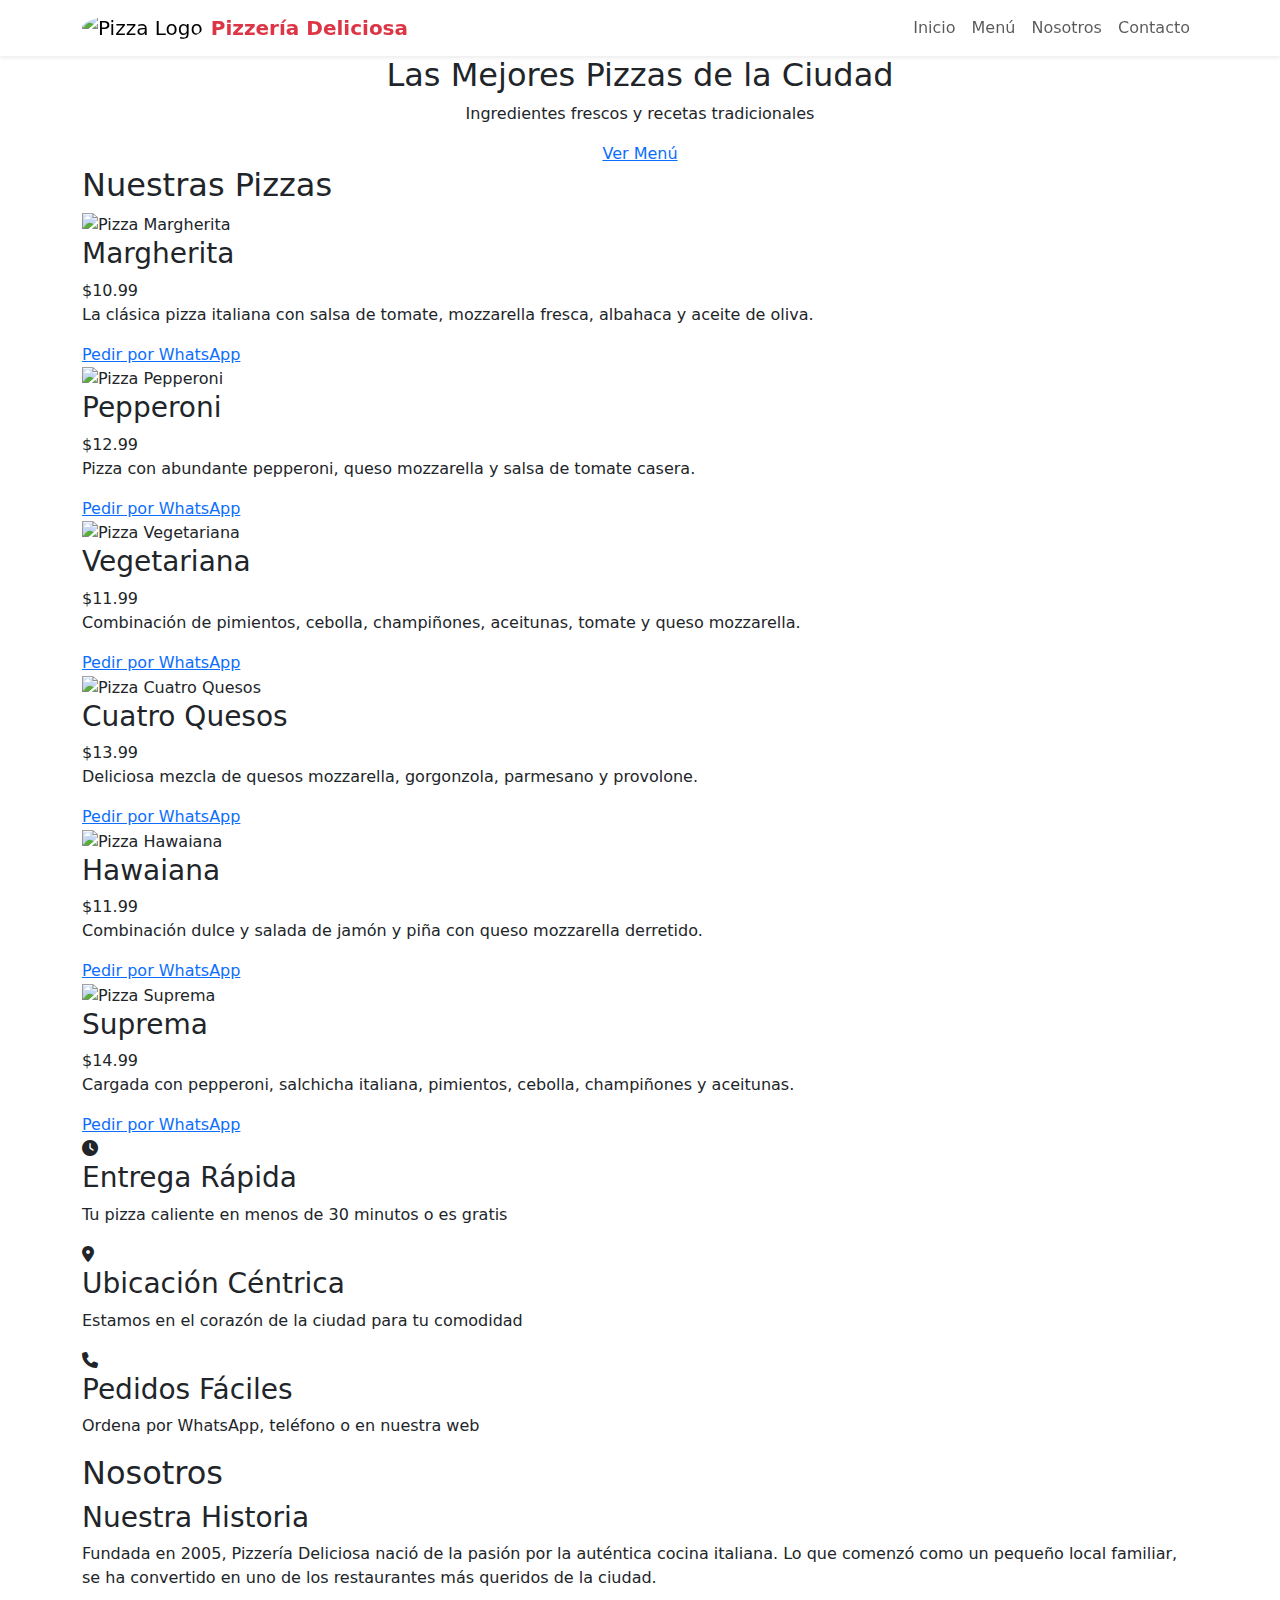
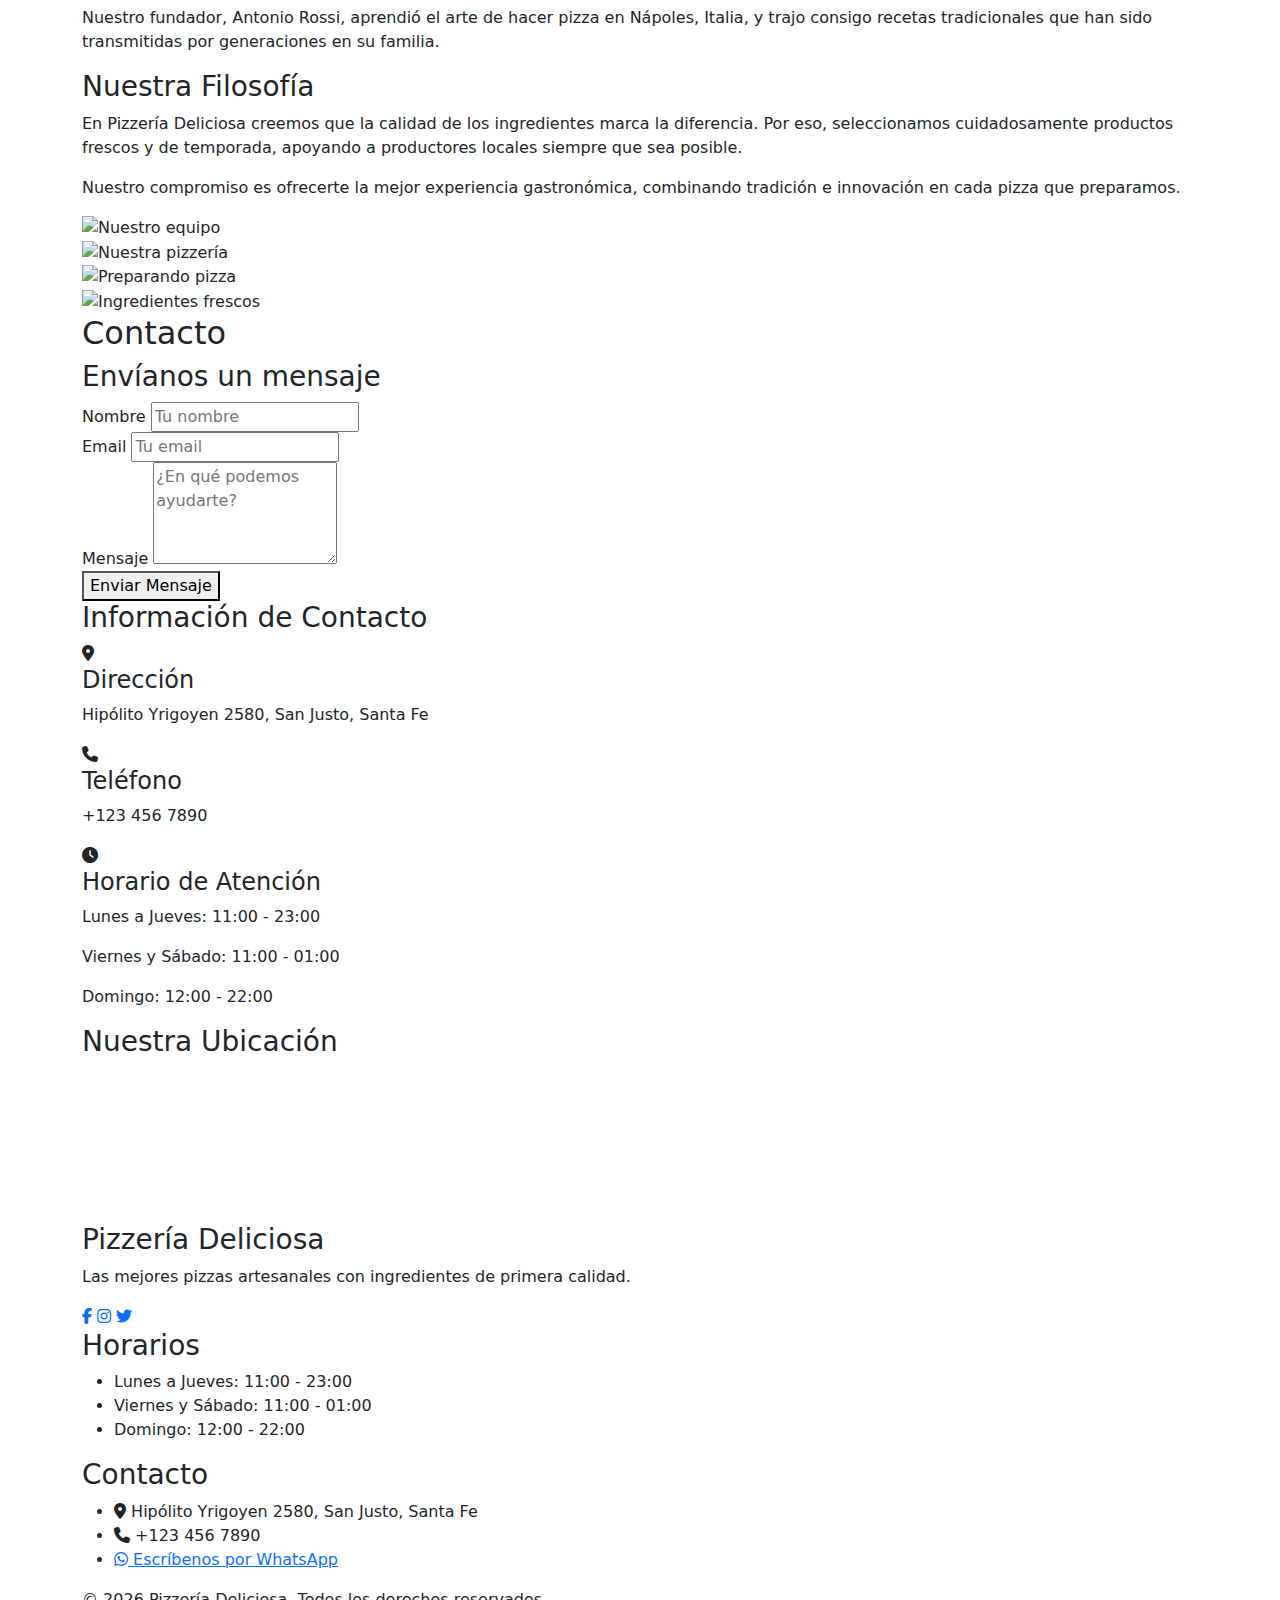
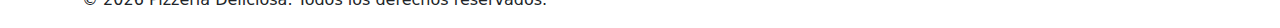
==== clase-2-joyeria-brillo/index.html @ 11b2b46f "clase 2 - estructura web realizada" ====
<!DOCTYPE html>
<html lang="es">

<head>
  <meta charset="UTF-8">
  <meta name="viewport" content="width=device-width, initial-scale=1.0">
  <title>Pizzería Deliciosa</title>
  <!-- Bootstrap CSS -->
  <link href="https://cdn.jsdelivr.net/npm/bootstrap@5.3.0/dist/css/bootstrap.min.css" rel="stylesheet">
  <!-- Font Awesome para iconos -->
  <link rel="stylesheet" href="https://cdnjs.cloudflare.com/ajax/libs/font-awesome/6.4.0/css/all.min.css">
  <!-- Estilos personalizados -->
  <link rel="stylesheet" href="styles.css">
</head>

<body id="top">
  <!-- Header con Bootstrap -->
  <header class="sticky-top bg-white shadow-sm">
    <nav class="navbar navbar-expand-lg navbar-light">
      <div class="container container-narrow">
        <a class="navbar-brand d-flex align-items-center" href="#">
          <img src="https://via.placeholder.com/40" alt="Pizza Logo" class="rounded-circle me-2">
          <span class="fw-bold text-danger">Pizzería Deliciosa</span>
        </a>
        <button class="navbar-toggler" type="button" data-bs-toggle="collapse" data-bs-target="#navbarNav">
          <span class="navbar-toggler-icon"></span>
        </button>
        <div class="collapse navbar-collapse" id="navbarNav">
          <ul class="navbar-nav ms-auto">
            <li class="nav-item">
              <a class="nav-link" href="#top">Inicio</a>
            </li>
            <li class="nav-item">
              <a class="nav-link" href="#menu">Menú</a>
            </li>
            <li class="nav-item">
              <a class="nav-link" href="#nosotros">Nosotros</a>
            </li>
            <li class="nav-item">
              <a class="nav-link" href="#contacto">Contacto</a>
            </li>
          </ul>
        </div>
      </div>
    </nav>
  </header>

  <main>
    <!-- Hero Section -->
    <section class="hero-section">
      <div class="container container-narrow text-center">
        <h2 class="hero-title">Las Mejores Pizzas de la Ciudad</h2>
        <p class="hero-subtitle">Ingredientes frescos y recetas tradicionales</p>
        <a href="#menu" class="btn-primary">Ver Menú</a>
      </div>
    </section>

    <!-- Menu Section -->
    <section id="menu" class="menu-section">
      <div class="container container-narrow">
        <h2 class="section-title">Nuestras Pizzas</h2>

        <div class="pizza-grid">
          <!-- Pizza 1 -->
          <div class="pizza-card">
            <div class="pizza-image">
              <img src="https://via.placeholder.com/400x300" alt="Pizza Margherita">
            </div>
            <div class="pizza-content">
              <div class="pizza-header">
                <h3>Margherita</h3>
                <span class="price">$10.99</span>
              </div>
              <p>La clásica pizza italiana con salsa de tomate, mozzarella fresca, albahaca y aceite de oliva.</p>
              <a href="https://wa.me/1234567890?text=Hola%20me%20comunico%20por%20el%20producto%20'Margherita'"
                target="_blank" class="btn-whatsapp">
                Pedir por WhatsApp
              </a>
            </div>
          </div>

          <!-- Pizza 2 -->
          <div class="pizza-card">
            <div class="pizza-image">
              <img src="https://via.placeholder.com/400x300" alt="Pizza Pepperoni">
            </div>
            <div class="pizza-content">
              <div class="pizza-header">
                <h3>Pepperoni</h3>
                <span class="price">$12.99</span>
              </div>
              <p>Pizza con abundante pepperoni, queso mozzarella y salsa de tomate casera.</p>
              <a href="https://wa.me/1234567890?text=Hola%20me%20comunico%20por%20el%20producto%20'Pepperoni'"
                target="_blank" class="btn-whatsapp">
                Pedir por WhatsApp
              </a>
            </div>
          </div>

          <!-- Pizza 3 -->
          <div class="pizza-card">
            <div class="pizza-image">
              <img src="https://via.placeholder.com/400x300" alt="Pizza Vegetariana">
            </div>
            <div class="pizza-content">
              <div class="pizza-header">
                <h3>Vegetariana</h3>
                <span class="price">$11.99</span>
              </div>
              <p>Combinación de pimientos, cebolla, champiñones, aceitunas, tomate y queso mozzarella.</p>
              <a href="https://wa.me/1234567890?text=Hola%20me%20comunico%20por%20el%20producto%20'Vegetariana'"
                target="_blank" class="btn-whatsapp">
                Pedir por WhatsApp
              </a>
            </div>
          </div>

          <!-- Pizza 4 -->
          <div class="pizza-card">
            <div class="pizza-image">
              <img src="https://via.placeholder.com/400x300" alt="Pizza Cuatro Quesos">
            </div>
            <div class="pizza-content">
              <div class="pizza-header">
                <h3>Cuatro Quesos</h3>
                <span class="price">$13.99</span>
              </div>
              <p>Deliciosa mezcla de quesos mozzarella, gorgonzola, parmesano y provolone.</p>
              <a href="https://wa.me/1234567890?text=Hola%20me%20comunico%20por%20el%20producto%20'Cuatro%20Quesos'"
                target="_blank" class="btn-whatsapp">
                Pedir por WhatsApp
              </a>
            </div>
          </div>

          <!-- Pizza 5 -->
          <div class="pizza-card">
            <div class="pizza-image">
              <img src="https://via.placeholder.com/400x300" alt="Pizza Hawaiana">
            </div>
            <div class="pizza-content">
              <div class="pizza-header">
                <h3>Hawaiana</h3>
                <span class="price">$11.99</span>
              </div>
              <p>Combinación dulce y salada de jamón y piña con queso mozzarella derretido.</p>
              <a href="https://wa.me/1234567890?text=Hola%20me%20comunico%20por%20el%20producto%20'Hawaiana'"
                target="_blank" class="btn-whatsapp">
                Pedir por WhatsApp
              </a>
            </div>
          </div>

          <!-- Pizza 6 -->
          <div class="pizza-card">
            <div class="pizza-image">
              <img src="https://via.placeholder.com/400x300" alt="Pizza Suprema">
            </div>
            <div class="pizza-content">
              <div class="pizza-header">
                <h3>Suprema</h3>
                <span class="price">$14.99</span>
              </div>
              <p>Cargada con pepperoni, salchicha italiana, pimientos, cebolla, champiñones y aceitunas.</p>
              <a href="https://wa.me/1234567890?text=Hola%20me%20comunico%20por%20el%20producto%20'Suprema'"
                target="_blank" class="btn-whatsapp">
                Pedir por WhatsApp
              </a>
            </div>
          </div>
        </div>
      </div>
    </section>

    <!-- Features Section -->
    <section class="features-section">
      <div class="container container-narrow">
        <div class="features-grid">
          <div class="feature-item">
            <div class="feature-icon">
              <i class="fas fa-clock"></i>
            </div>
            <h3>Entrega Rápida</h3>
            <p>Tu pizza caliente en menos de 30 minutos o es gratis</p>
          </div>

          <div class="feature-item">
            <div class="feature-icon">
              <i class="fas fa-map-marker-alt"></i>
            </div>
            <h3>Ubicación Céntrica</h3>
            <p>Estamos en el corazón de la ciudad para tu comodidad</p>
          </div>

          <div class="feature-item">
            <div class="feature-icon">
              <i class="fas fa-phone"></i>
            </div>
            <h3>Pedidos Fáciles</h3>
            <p>Ordena por WhatsApp, teléfono o en nuestra web</p>
          </div>
        </div>
      </div>
    </section>

    <!-- Nosotros Section -->
    <section id="nosotros" class="nosotros-section">
      <div class="container container-narrow">
        <h2 class="section-title">Nosotros</h2>

        <div class="nosotros-grid">
          <div class="nosotros-content">
            <h3>Nuestra Historia</h3>
            <p>
              Fundada en 2005, Pizzería Deliciosa nació de la pasión por la auténtica cocina italiana. Lo que
              comenzó como un pequeño local familiar, se ha convertido en uno de los restaurantes más queridos de la
              ciudad.
            </p>
            <p>
              Nuestro fundador, Antonio Rossi, aprendió el arte de hacer pizza en Nápoles, Italia, y trajo consigo
              recetas tradicionales que han sido transmitidas por generaciones en su familia.
            </p>
            <h3>Nuestra Filosofía</h3>
            <p>
              En Pizzería Deliciosa creemos que la calidad de los ingredientes marca la diferencia. Por eso,
              seleccionamos cuidadosamente productos frescos y de temporada, apoyando a productores locales siempre
              que sea posible.
            </p>
            <p>
              Nuestro compromiso es ofrecerte la mejor experiencia gastronómica, combinando tradición e innovación
              en cada pizza que preparamos.
            </p>
          </div>
          <div class="nosotros-images">
            <div class="image-grid">
              <div class="image-item">
                <img src="https://via.placeholder.com/300x400" alt="Nuestro equipo">
              </div>
              <div class="image-item image-offset">
                <img src="https://via.placeholder.com/300x400" alt="Nuestra pizzería">
              </div>
              <div class="image-item">
                <img src="https://via.placeholder.com/300x400" alt="Preparando pizza">
              </div>
              <div class="image-item image-offset">
                <img src="https://via.placeholder.com/300x400" alt="Ingredientes frescos">
              </div>
            </div>
          </div>
        </div>
      </div>
    </section>

    <!-- Contacto Section -->
    <section id="contacto" class="contacto-section">
      <div class="container container-narrow">
        <h2 class="section-title">Contacto</h2>

        <div class="contacto-grid">
          <div class="contacto-form">
            <div class="form-container">
              <h3>Envíanos un mensaje</h3>
              <form>
                <div class="form-group">
                  <label for="name">Nombre</label>
                  <input type="text" id="name" placeholder="Tu nombre">
                </div>
                <div class="form-group">
                  <label for="email">Email</label>
                  <input type="email" id="email" placeholder="Tu email">
                </div>
                <div class="form-group">
                  <label for="message">Mensaje</label>
                  <textarea id="message" rows="4" placeholder="¿En qué podemos ayudarte?"></textarea>
                </div>
                <button type="submit" class="btn-submit">Enviar Mensaje</button>
              </form>
            </div>
          </div>

          <div class="contacto-info">
            <div class="info-container">
              <h3>Información de Contacto</h3>
              <div class="info-item">
                <div class="info-icon">
                  <i class="fas fa-map-marker-alt"></i>
                </div>
                <div>
                  <h4>Dirección</h4>
                  <p>Hipólito Yrigoyen 2580, San Justo, Santa Fe</p>
                </div>
              </div>
              <div class="info-item">
                <div class="info-icon">
                  <i class="fas fa-phone"></i>
                </div>
                <div>
                  <h4>Teléfono</h4>
                  <p>+123 456 7890</p>
                </div>
              </div>
              <div class="info-item">
                <div class="info-icon">
                  <i class="fas fa-clock"></i>
                </div>
                <div>
                  <h4>Horario de Atención</h4>
                  <p>Lunes a Jueves: 11:00 - 23:00</p>
                  <p>Viernes y Sábado: 11:00 - 01:00</p>
                  <p>Domingo: 12:00 - 22:00</p>
                </div>
              </div>
            </div>

            <div class="map-container">
              <h3>Nuestra Ubicación</h3>
              <div class="map">
                <iframe
                  src="https://www.google.com/maps/embed?pb=!1m18!1m12!1m3!1d27138.40441488!2d-60.60000973437499!3d-30.789999999999996!2m3!1f0!2f0!3f0!3m2!1i1024!2i768!4f13.1!3m3!1m2!1s0x944ac8f3b5c1c5f5%3A0x8be6d7626d2dfe0a!2sSan%20Justo%2C%20Santa%20Fe!5e0!3m2!1ses!2sar!4v1712177580000!5m2!1ses!2sar"
                  width="100%" height="100%" style="border:0;" allowfullscreen="" loading="lazy"
                  referrerpolicy="no-referrer-when-downgrade">
                </iframe>
              </div>
            </div>
          </div>
        </div>
      </div>
    </section>
  </main>

  <footer>
    <div class="container container-narrow">
      <div class="footer-grid">
        <div class="footer-about">
          <h3>Pizzería Deliciosa</h3>
          <p>Las mejores pizzas artesanales con ingredientes de primera calidad.</p>
          <div class="social-links">
            <a href="#"><i class="fab fa-facebook-f"></i></a>
            <a href="#"><i class="fab fa-instagram"></i></a>
            <a href="#"><i class="fab fa-twitter"></i></a>
          </div>
        </div>

        <div class="footer-hours">
          <h3>Horarios</h3>
          <ul>
            <li>Lunes a Jueves: 11:00 - 23:00</li>
            <li>Viernes y Sábado: 11:00 - 01:00</li>
            <li>Domingo: 12:00 - 22:00</li>
          </ul>
        </div>

        <div class="footer-contact">
          <h3>Contacto</h3>
          <ul>
            <li>
              <i class="fas fa-map-marker-alt"></i>
              <span>Hipólito Yrigoyen 2580, San Justo, Santa Fe</span>
            </li>
            <li>
              <i class="fas fa-phone"></i>
              <span>+123 456 7890</span>
            </li>
            <li>
              <a href="https://wa.me/1234567890" target="_blank">
                <i class="fab fa-whatsapp"></i>
                <span>Escríbenos por WhatsApp</span>
              </a>
            </li>
          </ul>
        </div>
      </div>

      <div class="footer-bottom">
        <p>&copy;
          <script>document.write(new Date().getFullYear())</script> Pizzería Deliciosa. Todos los derechos reservados.
        </p>
      </div>
    </div>
  </footer>

  <!-- Bootstrap JS Bundle with Popper -->
  <script src="https://cdn.jsdelivr.net/npm/bootstrap@5.3.0/dist/js/bootstrap.bundle.min.js"></script>
</body>

</html>
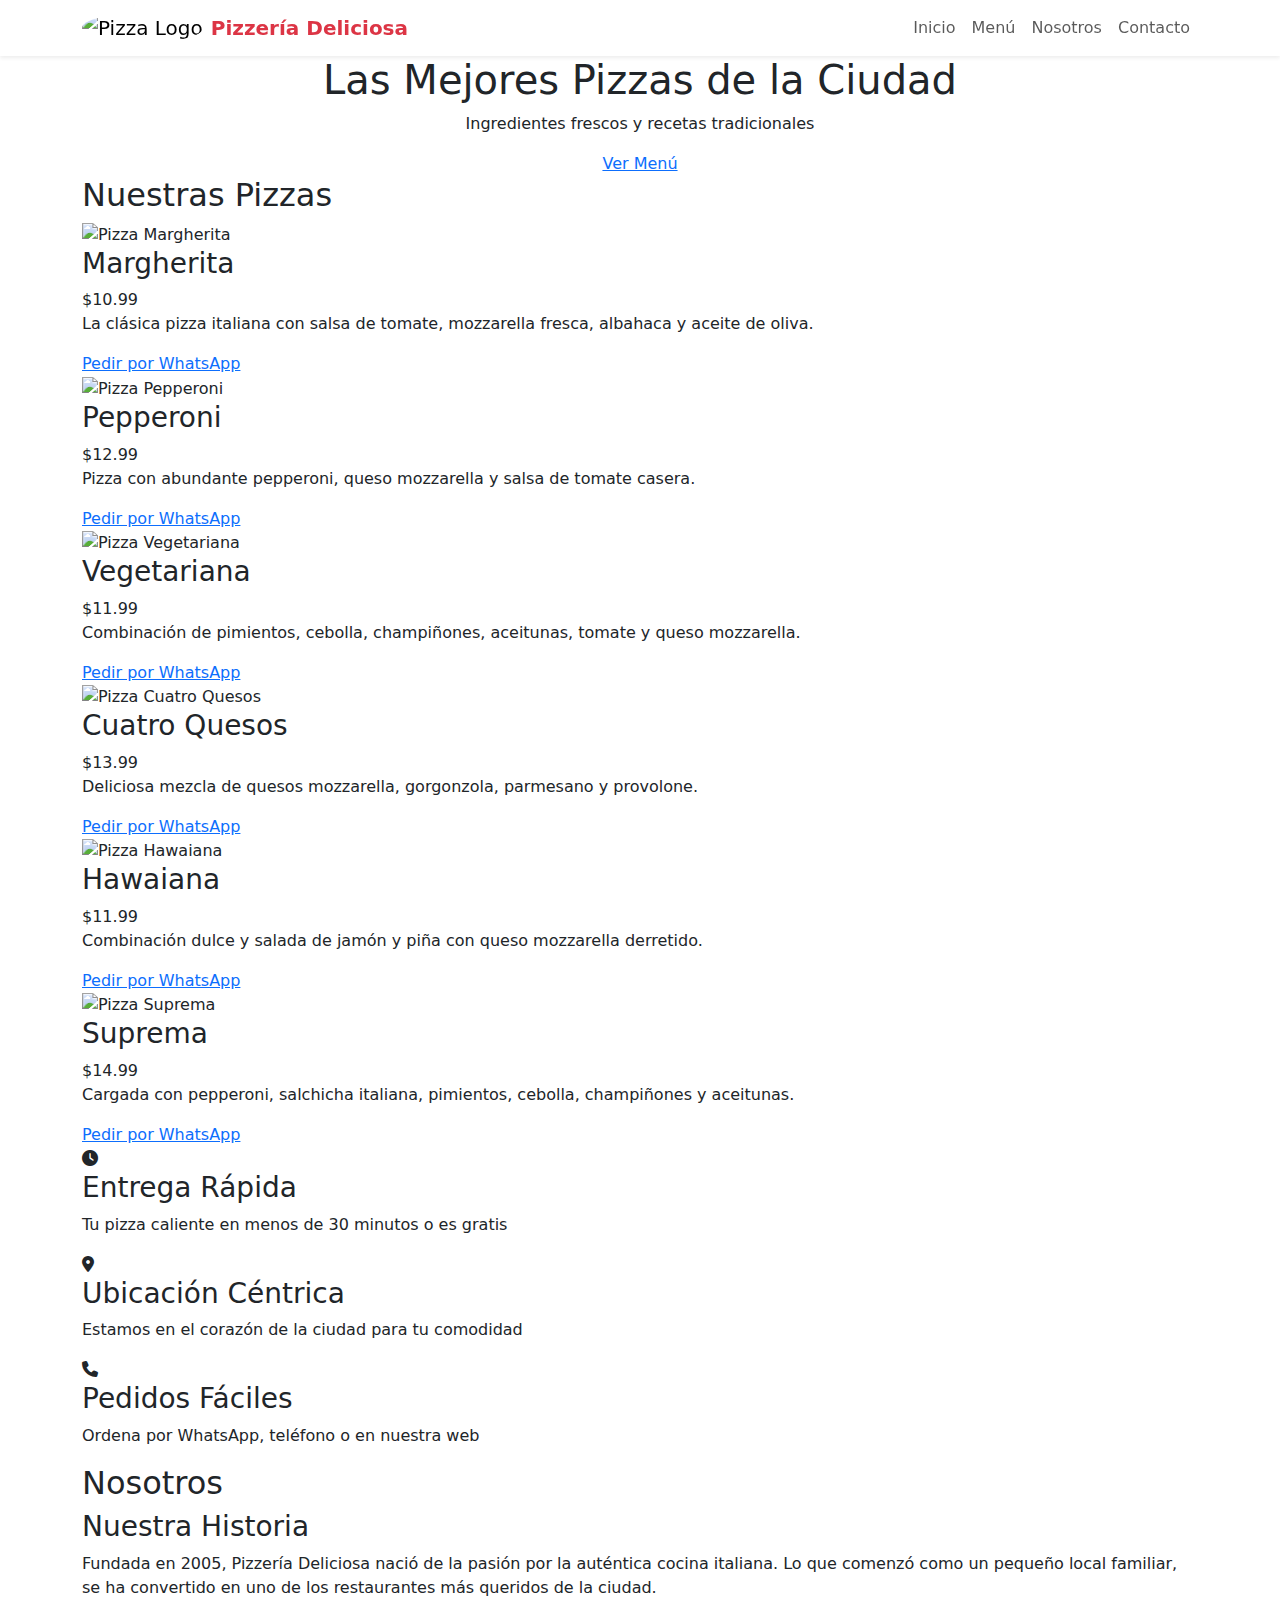
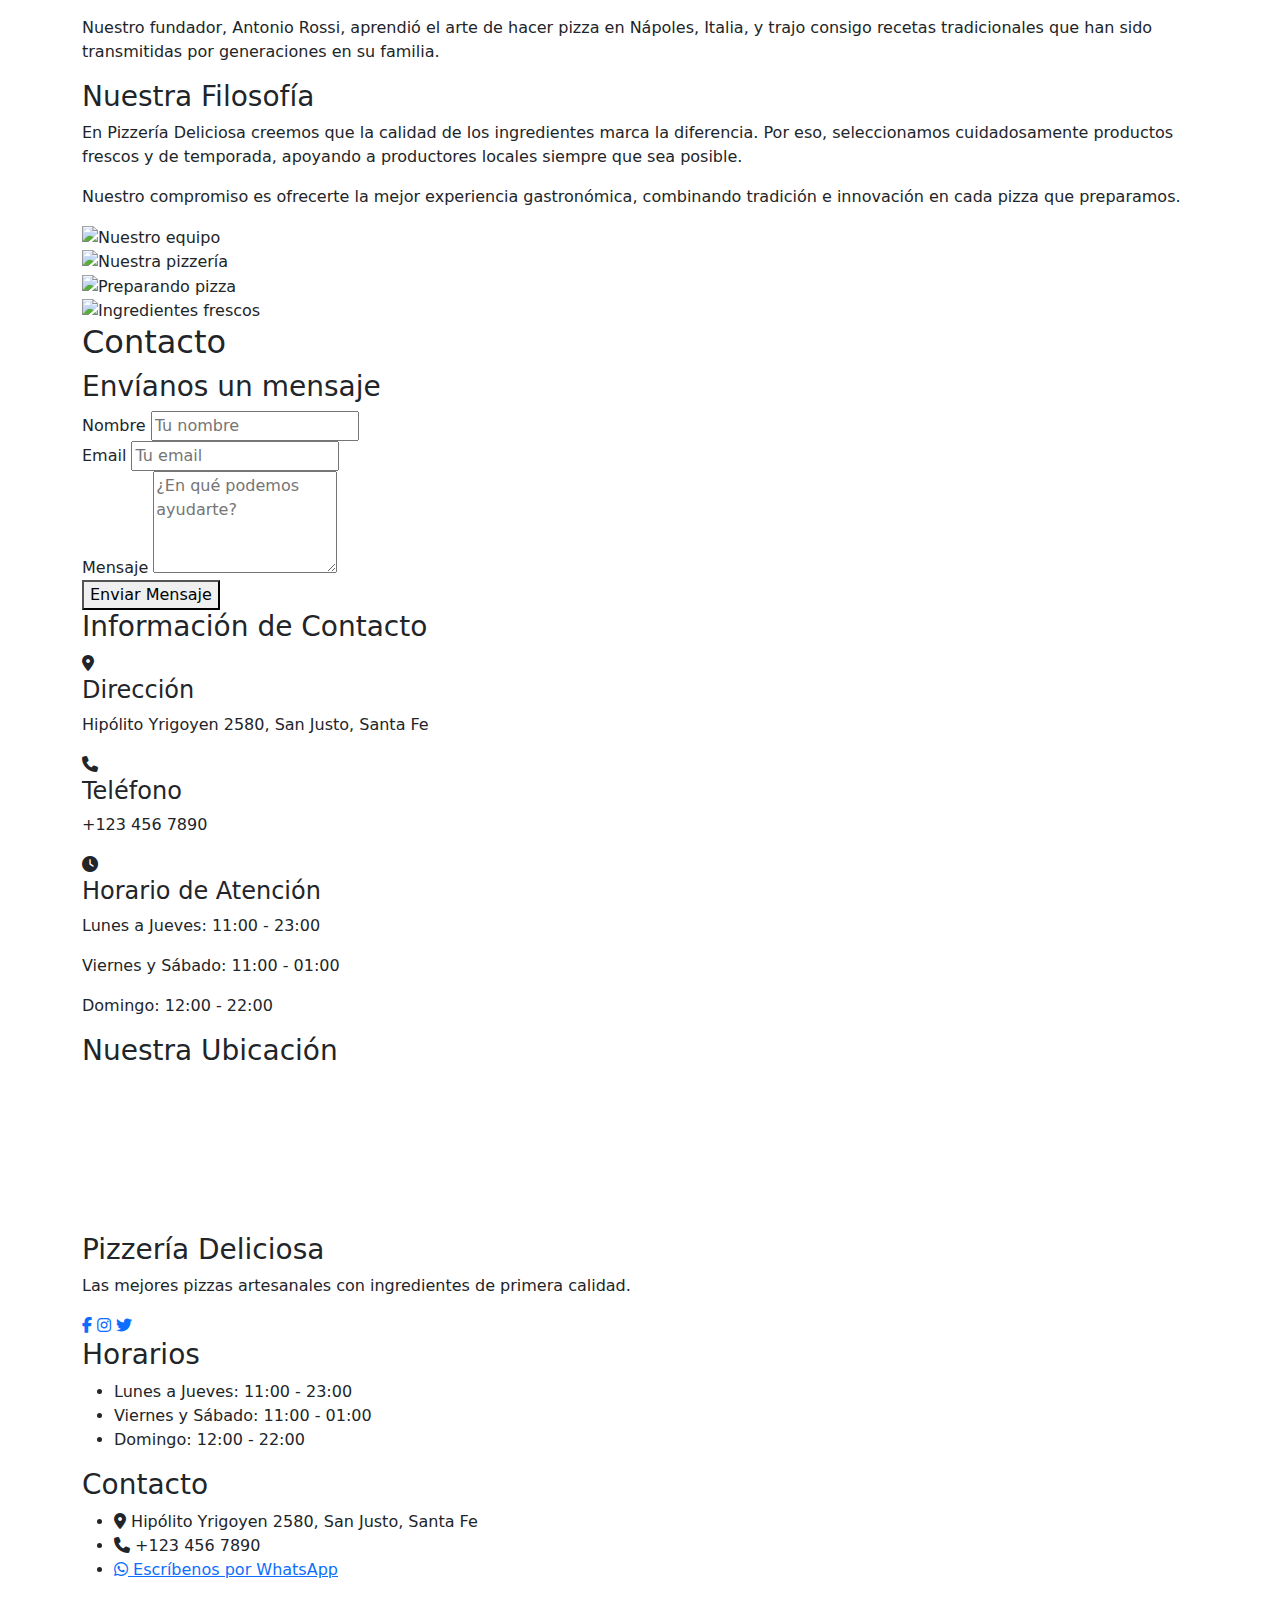
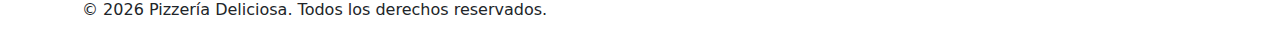
==== commit bd2ff8ad: "clase 2 - introduccion a css" ====
--- a/clase-2-joyeria-brillo/index.html
+++ b/clase-2-joyeria-brillo/index.html
@@ -9,8 +9,9 @@
   <link href="https://cdn.jsdelivr.net/npm/bootstrap@5.3.0/dist/css/bootstrap.min.css" rel="stylesheet">
   <!-- Font Awesome para iconos -->
   <link rel="stylesheet" href="https://cdnjs.cloudflare.com/ajax/libs/font-awesome/6.4.0/css/all.min.css">
-  <!-- Estilos personalizados -->
-  <link rel="stylesheet" href="styles.css">
+
+  <!-- Incluir en la linea 14 la conexión con el archivo de mis estilos CSS -->
+
 </head>
 
 <body id="top">
@@ -19,7 +20,8 @@
     <nav class="navbar navbar-expand-lg navbar-light">
       <div class="container container-narrow">
         <a class="navbar-brand d-flex align-items-center" href="#">
-          <img src="https://via.placeholder.com/40" alt="Pizza Logo" class="rounded-circle me-2">
+          <img src="https://v0-pizzeria-web-design.vercel.app/placeholder.svg?height=300&width=400" alt="Pizza Logo"
+            class="rounded-circle me-2">
           <span class="fw-bold text-danger">Pizzería Deliciosa</span>
         </a>
         <button class="navbar-toggler" type="button" data-bs-toggle="collapse" data-bs-target="#navbarNav">
@@ -49,7 +51,7 @@
     <!-- Hero Section -->
     <section class="hero-section">
       <div class="container container-narrow text-center">
-        <h2 class="hero-title">Las Mejores Pizzas de la Ciudad</h2>
+        <h1 class="hero-title">Las Mejores Pizzas de la Ciudad</h1>
         <p class="hero-subtitle">Ingredientes frescos y recetas tradicionales</p>
         <a href="#menu" class="btn-primary">Ver Menú</a>
       </div>
@@ -64,7 +66,8 @@
           <!-- Pizza 1 -->
           <div class="pizza-card">
             <div class="pizza-image">
-              <img src="https://via.placeholder.com/400x300" alt="Pizza Margherita">
+              <img src="https://v0-pizzeria-web-design.vercel.app/placeholder.svg?height=300&width=400"
+                alt="Pizza Margherita">
             </div>
             <div class="pizza-content">
               <div class="pizza-header">
@@ -82,7 +85,8 @@
           <!-- Pizza 2 -->
           <div class="pizza-card">
             <div class="pizza-image">
-              <img src="https://via.placeholder.com/400x300" alt="Pizza Pepperoni">
+              <img src="https://v0-pizzeria-web-design.vercel.app/placeholder.svg?height=300&width=400"
+                alt="Pizza Pepperoni">
             </div>
             <div class="pizza-content">
               <div class="pizza-header">
@@ -100,7 +104,8 @@
           <!-- Pizza 3 -->
           <div class="pizza-card">
             <div class="pizza-image">
-              <img src="https://via.placeholder.com/400x300" alt="Pizza Vegetariana">
+              <img src="https://v0-pizzeria-web-design.vercel.app/placeholder.svg?height=300&width=400"
+                alt="Pizza Vegetariana">
             </div>
             <div class="pizza-content">
               <div class="pizza-header">
@@ -118,7 +123,8 @@
           <!-- Pizza 4 -->
           <div class="pizza-card">
             <div class="pizza-image">
-              <img src="https://via.placeholder.com/400x300" alt="Pizza Cuatro Quesos">
+              <img src="https://v0-pizzeria-web-design.vercel.app/placeholder.svg?height=300&width=400"
+                alt="Pizza Cuatro Quesos">
             </div>
             <div class="pizza-content">
               <div class="pizza-header">
@@ -136,7 +142,8 @@
           <!-- Pizza 5 -->
           <div class="pizza-card">
             <div class="pizza-image">
-              <img src="https://via.placeholder.com/400x300" alt="Pizza Hawaiana">
+              <img src="https://v0-pizzeria-web-design.vercel.app/placeholder.svg?height=300&width=400"
+                alt="Pizza Hawaiana">
             </div>
             <div class="pizza-content">
               <div class="pizza-header">
@@ -154,7 +161,8 @@
           <!-- Pizza 6 -->
           <div class="pizza-card">
             <div class="pizza-image">
-              <img src="https://via.placeholder.com/400x300" alt="Pizza Suprema">
+              <img src="https://v0-pizzeria-web-design.vercel.app/placeholder.svg?height=300&width=400"
+                alt="Pizza Suprema">
             </div>
             <div class="pizza-content">
               <div class="pizza-header">
@@ -234,16 +242,20 @@
           <div class="nosotros-images">
             <div class="image-grid">
               <div class="image-item">
-                <img src="https://via.placeholder.com/300x400" alt="Nuestro equipo">
+                <img src="https://v0-pizzeria-web-design.vercel.app/placeholder.svg?height=300&width=400"
+                  alt="Nuestro equipo">
               </div>
               <div class="image-item image-offset">
-                <img src="https://via.placeholder.com/300x400" alt="Nuestra pizzería">
+                <img src="https://v0-pizzeria-web-design.vercel.app/placeholder.svg?height=300&width=400"
+                  alt="Nuestra pizzería">
               </div>
               <div class="image-item">
-                <img src="https://via.placeholder.com/300x400" alt="Preparando pizza">
+                <img src="https://v0-pizzeria-web-design.vercel.app/placeholder.svg?height=300&width=400"
+                  alt="Preparando pizza">
               </div>
               <div class="image-item image-offset">
-                <img src="https://via.placeholder.com/300x400" alt="Ingredientes frescos">
+                <img src="https://v0-pizzeria-web-design.vercel.app/placeholder.svg?height=300&width=400"
+                  alt="Ingredientes frescos">
               </div>
             </div>
           </div>
